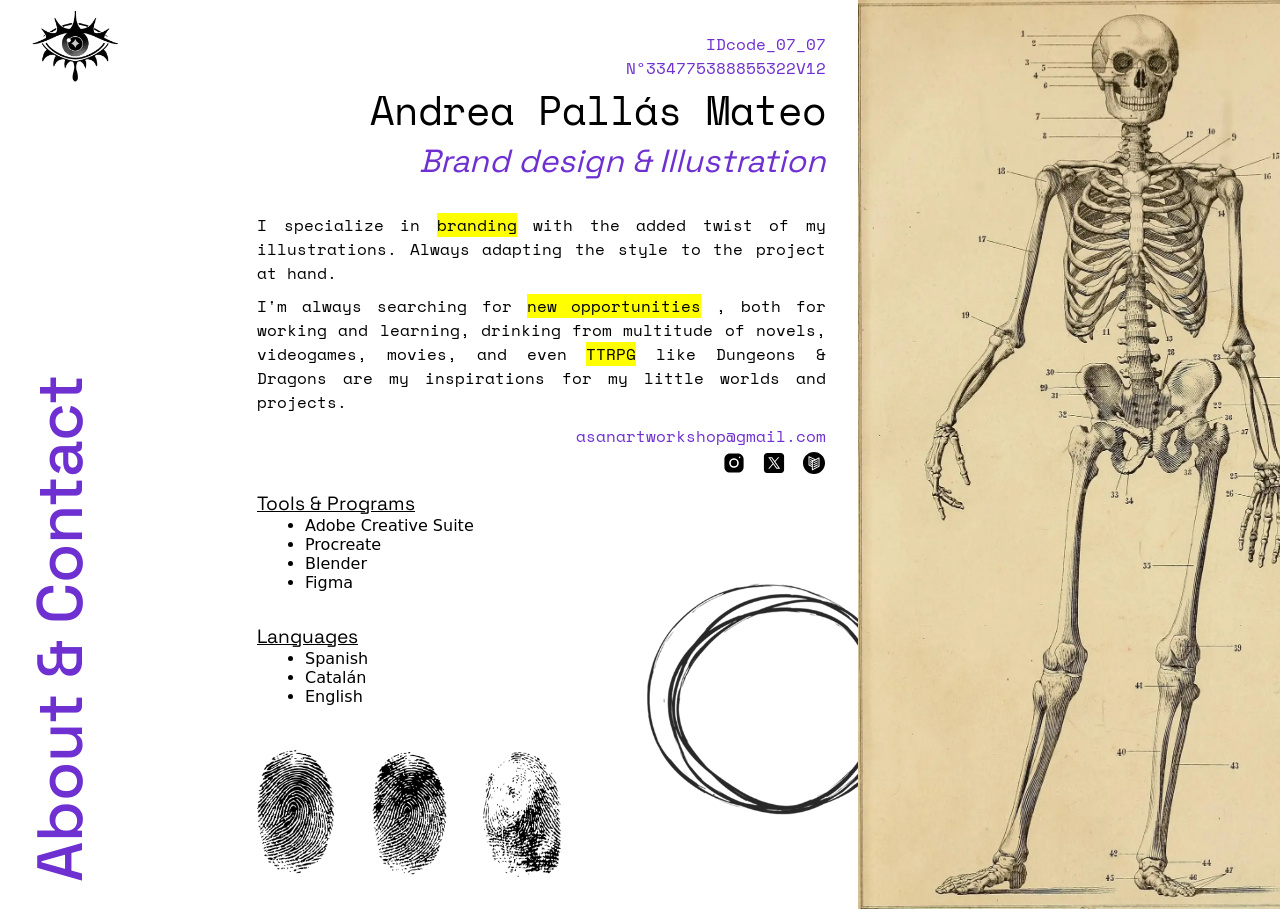
==== about.html @ fa468078 "Alt, Titles and <a> revision" ====
<!DOCTYPE html>
<html lang="en">

<head>
    <meta charset="UTF-8">
    <meta name="viewport" content="width=device-width, initial-scale=1.0">
    <title>Andrea PM Portfolio</title>
    <!-- Enlaces a CSS y JS -->
    <link rel="stylesheet" href="css/index.css">
    <script src="js/index.js" defer></script>
    <!-- Enlace a favicon -->
    <link rel="icon" type="image/x-icon" href="assets/favicon.ico">

    <!-- Enlaces a tipografías-->
    <!-- Space Grotesk y Space Mono -->
    <link rel="preconnect" href="https://fonts.googleapis.com">
    <link rel="preconnect" href="https://fonts.gstatic.com" crossorigin>
    <link
        href="https://fonts.googleapis.com/css2?family=Space+Grotesk:wght@300..700&family=Space+Mono:ital,wght@0,400;0,700;1,400;1,700&display=swap"
        rel="stylesheet">




</head>

<body>



    <!-- MAIN Contenido general de la página -->
    <Main class="Main">

        <!-- ABOUT MAIN -->
        <div class="Main-content About">
            <h2 class="Main-h2">About & Contact</h2>
            <div class="About-columnWrapper">
                <div class="About-column--big">

                    <div class="About-textWrapper">
                        <img src="assets/portrait.webp" alt="portrait" class="About-idPhoto" loading="lazy">
                        <img src="assets/clip.webp" alt="clip" class="About-clip" loading="lazy">

                        <span class="About-span">IDcode_07_07</span>
                        <span class="About-span">Nº334775388855322V12</span>
                        <h3 class="About-h3">Andrea Pallás Mateo</h3>
                        <h4 class="About-h4"> Brand design & Illustration</h4>
                        <p class="About-p">I specialize in <mark> branding</mark> with the added twist of my
                            illustrations. Always adapting the style to the project at hand.</p>
                        <p class="About-p">I'm always searching for <mark>new opportunities</mark> , both for working
                            and learning,
                            drinking from multitude of novels, videogames, movies, and even <mark>TTRPG</mark> like
                            Dungeons &
                            Dragons are my inspirations for my little worlds and projects.</p>
                        <a href="mailto:asanartworkshop@gmail.com" class="About-a">asanartworkshop@gmail.com</a>

                        <ul class="Rrss-ul">
                            <li class="Rrss-li Rs"><a target="_blank" class="Rs-a" href="https://www.instagram.com/saturni_idae/"><img
                                        class="Rs-img" src="assets/instagram.svg" alt="instagram icon"
                                        loading="lazy"></a></li>
                            <li class="Rrss-li Rs"><a target="_blank" class="Rs-a" href="https://x.com/saturni_idae"><img class="Rs-img"
                                        src="assets/twitter.svg" alt="twitter icon" loading="lazy"></a>
                            </li>
                            <li class="Rrss-li Rs"><a target="_blank" class="Rs-a"
                                    href="https://saturni-idae.carrd.co/?utm_source=ig&utm_medium=social&utm_content=link_in_bio"><img
                                        class="Rs-img" src="assets/carrd.svg" alt="carrd icon" loading="lazy"></a></li>
                        </ul>
                    </div>

                    <div class="About-textWrapper alignLeft ">

                        <div class="About-listWrapper">
                            <h5 class="About-h5">Tools & Programs</h5>
                            <ul class="About-ul">
                                <li class="About-li">Adobe Creative Suite</li>
                                <li class="About-li">Procreate</li>
                                <li class="About-li">Blender</li>
                                <li class="About-li">Figma</li>
                            </ul>
                        </div>

                        <div class="About-listWrapper">
                            <h5 class="About-h5">Languages</h5>
                            <ul class="About-ul">
                                <li class="About-li">Spanish</li>
                                <li class="About-li">Catalán</li>
                                <li class="About-li">English</li>
                            </ul>
                        </div>

                        <img src="assets/scribble1.webp" alt="scribble" class="Scribble" loading="lazy">

                        <div class="About-bigClue">
                            <div class="About-postIt--normal Clue">
                                <h5 class="About-h5">Skills</h5>
                                <p class="Clue-p">Copywriting - Brand design - Packaging - Photography - Adaptative
                                    illustration - Logo creation - Social media managing - UI/UX - Editorial design -
                                    Final Art</p>

                                <h5 class="About-h5">Contact & Availability</h5>
                                <p class="Clue-p">For more information check out my: <a
                                        href="https://www.linkedin.com/in/andrea-pall%C3%A1s-mateo-06627a199/"
                                        class="About-a" target="_blank" rel="noreferrer">LinkedIn</a>
                                </p>

                                <img src="assets/tape.webp" alt="sticker" class="Clue-img tapeTop" loading="lazy">
                                <img src="assets/tape.webp" alt="sticker" class="Clue-img tapeBottom" loading="lazy">
                            </div>
                        </div>

                    </div>


                    <div class="About-imgWrapper">
                        <img src="assets/1f.webp" alt="fingerprint" class="About-imgFingerprint" loading="lazy">
                        <img src="assets/2f.webp" alt="fingerprint" class="About-imgFingerprint" loading="lazy">
                        <img src="assets/3f.webp" alt="fingerprint" class="About-imgFingerprint" loading="lazy">

                    </div>

                </div>


                <div class="About-column--small">
                    <img src="assets/skeleton(1).webp" alt="skeleton" class="About-imgGraph" loading="lazy">
                </div>
            </div>




        </div>

        <!-- HOME BUTTON-->
        <!-- El Home button es igual en todas las páginas de la web. Al clicar en éste se activa el JS, haciendo que el Header con el navegador aparezca por el lado izquierdo en formatos grandes, y en dispositivos pequeños, que aparezca por la parte de arriba-->
        <!-- Al clic nuevo en el ojo el header se esconde -->
        <div class="Main-homeButton homeButton isActive">
            <img src="assets/logo-ojo.png" alt="logoweb" class="Main-logo eyeBlink" loading="lazy">
        </div>


        <!-- HEADER -->
        <!-- El header al clicarse el botón de HOME aparece superpuesto sobre el MAIN, permitiendo navegar entre las diferentes páginas de la web -->
        <!-- Contiene el H1, el navegador, las redes sociales y un par de pestañas laterales que indican en que parte de la web uno se encuentra, además de otros enlaces personales para mayor información y proyectos.  -->

        <!-- El header tiene la clase notActive por defecto. Ésta esconde el header hasta que el home button es pulsado, cambiándola por la clase isActive -->
        <Header class="Main-header Header  notActive">
            <div class="Header-presentation Presentation">
                <img class="Main-logo Header-logo" src="assets/logo-ojo.png" alt="logoweb" loading="lazy">

                <div class="Presentation-divider">
                    <h1 class="Header-h1">Digital * Design</h1>
                    <span class="Header-role">// Andrea Pallás Mateo // Brand design & Illustration //</span>

                </div>



                <div class="Header-wrapper">
                    <nav class="Header-nav Tabs">
                        <ul class="Tabs-ul">
                            <li class="Tabs-li"><a title="Recent Projects"  href="index.html" class="Tabs-a">Recent Projects</a></li>
                            <li class="Tabs-li "><a title="Project Gallery"  href="gallery.html" class="Tabs-a ">Project Gallery</a></li>
                            <li class="Tabs-li"><a title="About and Contact" href="about.html" class="Tabs-a isActive">About & Contact</a></li>
                        </ul>
                    </nav>


                    <div class="Header-rrss Rrss">

                        <ul class="Rrss-ul">
                            <li class="Rrss-li Rs"><a title="instagram link"  target="_blank" class="Rs-a" href="https://www.instagram.com/saturni_idae/"><img
                                        class="Rs-img" src="assets/instagram.svg" alt="instagram icon"
                                        loading="lazy"></a></li>
                            <li class="Rrss-li Rs"><a title="twitter link" target="_blank" class="Rs-a" href="https://x.com/saturni_idae"><img class="Rs-img"
                                        src="assets/twitter.svg" alt="twitter icon" loading="lazy"></a>
                            </li>
                            <li class="Rrss-li Rs"><a title="carrd link" target="_blank" class="Rs-a"
                                    href="https://saturni-idae.carrd.co/?utm_source=ig&utm_medium=social&utm_content=link_in_bio"><img
                                        class="Rs-img" src="assets/carrd.svg" alt="carrd icon" loading="lazy"></a></li>
                        </ul>
                    </div>
                </div>
            </div>

            <!-- Indicadores laterales de las páginas que se están visitando. Su objetivo es principalmente decorativo, reminiscente de una agenda o un cuaderno de notas con números de teléfono.
             Cada uno contiene un enlace a una página diferente de la web, además de un enlace externo a mi portafolio de ilustración -->
            <div class="Header-markers Markers">
                <ul class="Markers-ul">
                    <!-- La clase isActive indica qué marcador está activado, indicando qué parte de la web se está visitando -->
                    <li class="Markers-li "><a title="marker a" href="index.html" class="Markers-a">Aa</a></li>
                    <li class="Markers-li "><a title="marker b" href="gallery.html" class="Markers-a">Bb</a></li>
                    <li class="Markers-li isActive"><a title="marker c" href="about.html" class="Markers-a">Cc</a></li>
                </ul>

                <ul class="Markers-ul">
                    <li class="Markers-li"> <a title="mail" href="mailto:asanartworkshop@gmail.com"
                            class="Markers-a">asanartworkshop@gmail.com</a>
                    </li>
                </ul>

                <ul class="Markers-ul">
                    <li class="Markers-li"> <a title="illustration portfolio" href="https://saturni-idae-illustration.carrd.co/" class="Markers-a"
                            target="_blank" rel="noreferrer">Illustration Portfolio</a> </li>
                </ul>
            </div>



        </Header>




    </Main>





</body>


</html>
---- css/index.css ----
/* ESTRUCTURA DEL DOCUMENTO index.css */


/* NORMALIZADOR*/
* {
    margin: 0;
    padding: 0;
    border: 0;
    box-sizing: border-box;
}


:root {
    font-size: 100%;
    font-family: system-ui, sans-serif;


    /* RESET PARA FORMULARIO */
    form,
    input,
    textarea,
    select,
    legend,
    fieldset,
    button {
        font-size: inherit;
        font-family: inherit;
        display: block;

    }



    /* CUSTOM PROPERTIES */
    /* Colores */
    /* Color principal-acento */
    --primary-colour-purple : rgb(110, 48, 209);
    /* Colores secundarios */
    --secondary-colour-black: rgb(0, 0, 0);
    --secondary-colour-white: white;
    --secondary-colour-grey: rgb(221, 221, 221);

    /* Tipografía */
    /* Tipografía principal */
    --font-family-space-grotesk: "Space Grotesk",
    sans-serif;
    /* Tipografías secundarias */
    --font-family-space-mono: "Space Mono",
    sans-serif;
    --font-family-jacquard-12: "Jacquard 12",
    system-ui;
    --font-family-jacquard-24: "Jacquard 24",
    system-ui;


    /* Tamaños tipografías */
    /* Tamaño texto cuerpo */
    --font-size-body: 1em;

    /* Tamaño texto encabezado h1 */
    --font-size-heading: 5.2em;
    /* Tamaño texto encabezado h2 */
    --font-size-heading-h2: 4em;
    /* Tamaño texto encabezado h3 */
    --font-size-heading-h3: 2.5em;
    /* Tamaño texto encabezado h4 */
    --font-size-heading-h4: 2.2em;
    /* Tamaño texto encabezado h5 */
    --font-size-heading-h4: 2em;

    /* Tamaño texto span - Marcadores de tipo de proyecto (Branding, Packaging...) */
    --font-size-spanProjectType: 0.9em;

    /* Tamaño texto enlaces */
    --font-size-a: 1em;


    /* Márgenes y paddings generales */
    --spacing-section: 6rem;
    --spacing-page: 2rem;
    --spacing-column: 1rem;


}



/* NORMALIZADOR*/
h1,
h2,
h3,
h4,
h5,
h6,
strong,
em,
mark,
b,
u,
i,
a {
    font-size: inherit;
    font-weight: inherit;
    font-style: inherit;
    text-decoration: inherit;
    color: inherit;
    line-height: inherit;
}

img,
svg,
picture,
video {
    display: block;
    max-width: 100%;
    width: 100%;
    height: initial;
}

li {
    list-style: none;
}


mark {
    background-color: transparent;
}

/* ESCONDER SCROLL BAR */
html {
    scrollbar-width: none;
    -ms-overflow-style: none;
}

::-webkit-scrollbar {
    display: none;
}



/* Animación para la carga de imágenes */

@keyframes imageLoading {
    0% {
        transform: translateX(-25px);
        opacity: 0;
    }

    75% {
        opacity: 1;
    }

    100% {
        transform: translateX(0px);
    }

}


/* GENERAL */

body {
    background-color: var(--secondary-colour-black);
    position: relative;

    /* cursor: none; */
}



/* MOUSE-CURSOR */
/* .Cursor {

    width: 2em;
    height: 2em;
    border: 2px solid var(--primary-colour-purple);
    border-radius: 50%;

    position: fixed;
    top: -0.625rem;
    left: -0.625rem;

    transform: all 1s ease;
    pointer-events: none;

    z-index: 2;
} */



/* PRE-LOAD - PÁGINA TRANSITORIA DE INICIO */

.Pre-load {
    background-color: var(--secondary-colour-black);
    width: 100%;
    min-height: 100vh;
    display: flex;
    flex-flow: column nowrap;
    justify-content: center;
    align-items: center;

    position: fixed;
    top: 0rem;
}

.isClicked {
    animation: slideUp 2s ease-out 1 both;
}

@keyframes slideUp {

    from {
        transform: translateY(0px);
    }

    to {
        transform: translateY(-100rem);
    }

}


.Pre-load-span {
    color: var(--primary-colour-purple);
    font-size: 45vh;
    transform: scaleY(2);

    margin-bottom: 80px;

    pointer-events: none;
}

Button.Pre-load--click {
    color: var(--secondary-colour-white);
    background-color: var(--secondary-colour-black);
    margin-bottom: 80px;
}

Button.Pre-load--click:hover {
    color: var(--primary-colour-purple);
}

.Pre-load--loading {
    width: 300px;

    display: flex;
    flex-flow: column nowrap;

    justify-content: center;
    align-items: center;

}

.Loading-span {
    color: var(--secondary-colour-white);
    margin-bottom: 9.6px;

    text-transform: uppercase;
}

.Loading-bar {
    width: 100%;
    height: 20px;

    border: 1px solid var(--secondary-colour-white);
    border-radius: .625rem;
    padding: 4.8px;

    overflow: hidden;

}

.Loading-fill {
    background-color: var(--secondary-colour-white);
    width: 12.5rem;
    height: 100%;
    border-radius: .625rem;

    animation: loadingAnimation 2s ease infinite;
}

@keyframes loadingAnimation {
    0% {
        transform: translateX(-100%);
    }

    100% {
        transform: translateX(300%);
    }
}


/* MAIN */

.Main {
    display: flex;
    flex-flow: row nowrap;
}


/* HOME LOGO - HEADER LOGO */

.Main-homeButton {
    width: 100px;
    position: fixed;
    top: 1px;
    left: 30px;
    z-index: 1;

}

.Main-homeButton .isActive {
    transition: all 3s ease;
    opacity: 1;
}

.Main-homeButton .notActive {
    transition: all 0.4s ease;
    opacity: 0;
}

.Main-logo {
    width: 10vh;

    animation: imageLoading 1s ease both;
}



.Clickeye {
    position: fixed;

    top: 3.5vh;
    left: 15vh;

    animation: shaking 0.2s ease infinite;
}

/* añadir un active para desactivar en recent projects */
/* añadir efecto de contra más te acercas más rápido va? */
@keyframes shaking {

    0% {
        transform: rotate(0deg);
    }

    25% {
        transform: rotate(2deg);
    }

    50% {
        transform: rotate(0deg);
    }

    75% {
        transform: rotate(-2deg);
    }

    100% {
        transform: rotate(0deg);
    }

}




/* MAIN HEADER*/

.Main-header {
    position: fixed;
    top: 0;


    min-width: 20vh;
    min-height: 100vh;

    display: flex;
    flex-flow: row nowrap;

    transition: all 0.8s ease;

}

/* El header está desactivado al entrar a la web, solo se activa al clicar en el logo */
/* Al activarse se desplaza desde el borde de la web superponiéndose sobre el contenido principal */
.Main-header.notActive {
    transform: translateX(-300px);
}

.Main-header.isActive {
    transform: translateX(0px);
}



/* Divisor del header - Agrupa la presentación general de la web e información relevante */
.Header-presentation {
    background-color: var(--secondary-colour-white);
    width: 100%;
    min-height: 100%;

    display: flex;
    flex-flow: column nowrap;

    justify-content: space-between;
    align-items: center;
    border-right: 1px solid var(--secondary-colour-black);


    z-index: 1;
    position: relative;

}

.Presentation-divider {
    writing-mode: vertical-rl;
    transform: rotate(180deg);
    text-align: center;
}

.Header-h1 {
    font-weight: 500;
    font-size: var(--font-size-heading);
    font-family: var(--font-family-space-grotesk);
    padding: 0.5rem;

}

.Header-role {
    font-family: var(--font-family-space-grotesk);
    color: var(--primary-colour-purple);
    font-size: 1.3em;
}




/*  Divisor del header - Contiene el navegador a las otras partes principales de la web*/
.Header-wrapper {
    width: 100%;
    background-color: var(--secondary-colour-white);
}

.Header-nav {
    width: 100%;
    background-color: var(--secondary-colour-white);
}

.Tabs-ul {
    display: flex;
    flex-flow: column nowrap;
}

.Tabs-li {
    width: 100%;
    padding: 0.5rem 1rem;
    border-top: 1px solid var(--secondary-colour-black);

    display: flex;
    flex-flow: column nowrap;
    justify-content: center;
    align-items: center;
    transition: all 1s ease;
}

.Tabs-a {
    font-family: var(--font-family-space-mono);
    font-size: 1.25em;
    transition: all 0.5s ease;
}

/* Al pasar el ratón por encima de los enlaces su formato cambia, De igual manera la clase isActive indica en qué página nos encontramos */
.Tabs-a:hover {
    color: var(--primary-colour-purple);
    padding: 10px 0 10px 0;
}

.Tabs-a.isActive {
    color: var(--primary-colour-purple);
}


/* Redes sociales del Header */
.Rrss {
    border-top: 1px solid var(--secondary-colour-black);
    padding: .5125rem;
    transition: all 0.5s ease;
}

.Rrss-ul {
    display: flex;
    flex-flow: row nowrap;
    justify-content: space-around;
    gap: 1rem;
    padding: 0.2rem 0rem;
}

.Rs-img {
    min-height: 1.5rem;
    max-height: 1.5rem;
}



/* Post-Its decorativos del Header -> marcadores de página y hyperlinks varios */
.Header-markers {
    margin-top: 1.25rem;
    margin-bottom: 1.25rem;

    display: flex;
    flex-flow: column nowrap;

    justify-content: space-between;
}

.Markers-ul {
    display: flex;
    flex-flow: column nowrap;
    gap: 0.3rem;
}

.Markers-li {
    background-color: var(--secondary-colour-grey);
    padding: .625rem .3125rem;

    width: 1rem;
    min-height: 4rem;
    color: var(--secondary-colour-grey);

    text-align: center;
    border-radius: 0px 3px 3px 0px;

    writing-mode: vertical-rl;

    transition: all 0.5s ease;
}

/* Los marcadores permanecen escondidos 
Cuando se pasa el mouse por encima estos crecen, mostrando el texto de los vínculos*/
.Markers-li:hover {
    width: 2rem;
    color: var(--secondary-colour-black);
}

/* Si el marcador está activado éste se muestra, cambiando de formato */
.Markers-li.isActive {
    background-color: var(--primary-colour-purple);
    width: 2rem;
    color: var(--secondary-colour-white);
}

.Markers-a {
    font-family: var(--font-family-space-grotesk);
    font-size: var(--font-size-a);
}



/* MARQUESINA */
/* Elemento que se repite en todas las partes de la web
Su función principal es indicar información clave sobre la página que se está visitando, indicaciones de scroll y decoración mínima */

/* .Main-marquee {
background-color: var(--secondary-colour-black);
    min-height: 300vh;
   min-width: 2vw;

} */






/* MAIN CONTENT*/


.Main-h2 {
    color: var(--primary-colour-purple);
    font-family: var(--font-family-space-grotesk);
    font-weight: 500;
    font-size: var(--font-size-heading-h2);
    writing-mode: vertical-rl;
    transform: rotate(180deg);

    position: fixed;
    left: 0.3em;
    bottom: 0;
    margin-bottom: 2vh;
}

/* RECENT PROJECTS */
.recentProjects {
    scrollbar-width: none;
    -ms-overflow-style: none;
    height: 100vh;

    background-color: var(--secondary-colour-white);
    display: flex;
    flex-flow: column nowrap;

    overflow-y: scroll;
    scroll-snap-type: y mandatory;
    scroll-behavior: smooth;
}


.recentProjects-project {
    min-height: 100vh;
    padding-left: 25vh;


    display: flex;
    flex-flow: row nowrap;

    scroll-snap-align: start;
    overflow: hidden;


    animation: flow-left 1.5s ease 1;
}




.recentProjects-images {
    overflow: hidden;
}

img.recentProjects-preview {
    object-fit: cover;
    width: 100%;
    height: 100%;
    transition: all .5s ease;
    animation: flow-left 1.5s ease 1;

}

.recentProjects-preview:hover {
    transform: scale(1.1);
}

.recentProjects-info {
    padding: 10px 30px 50px;
    max-width: 30%;
    min-height: 50%;

    display: flex;
    flex-flow: column nowrap;
    justify-content: end;

    transition: all .5s ease;

}



.recentProjects-number {
    font-size: 15em;
    color: var(--primary-colour-purple);
    font-family: var(--font-family-space-grotesk);
    animation: flow-left 1s ease 1;
}


.recentProjects-h3 {
    color: var(--secondary-colour-black);
    font-family: var(--font-family-space-grotesk);
    font-weight: 700;
    font-size: var(--font-size-heading-h3);

    transition: all 0.3s ease;
    animation: flow-left 1.5s ease 1;

    margin-bottom: 15px;
}

.recentProjects-h3:hover {
    color: var(--primary-colour-purple);
}

.recentProjects-span {
    color: var(--primary-colour-purple);
    font-family: var(--font-family-space-mono);
    font-size: var(--font-size-spanProjectType);
    margin-bottom: 0.5rem;
    text-align: right;
    font-style: italic;
    animation: flow-left 1.5s ease 1;

}


.recentProjects-p {
    color: var(--secondary-colour-black);
    font-family: var(--font-family-space-mono);
    font-size: var(--font-size-body);
    text-align: justify;
    animation: flow-left 1.5s ease 1;


}

@keyframes flow-left {
    0% {

        transform: translateX(-50px);
    }

    100% {

        transform: translateX(0px);
    }
}



/* PROJECT GALLERY */
.projectGallery {
    padding-left: 25vh;

    background-color: var(--secondary-colour-white);
    width: 100%;
    min-height: 100vh;

    display: flex;
    flex-flow: row nowrap;

    justify-content: end;

    gap: 3rem;
    padding-top: 5vh;
    padding-bottom: 5vh;


}


/* navegador de contenido de la galería de proyectos */


.GalleryNav {
    position: fixed;
    top: 5vh;
    left: 20vh;
}

.GalleryNav-ul {
    width: 40vh;
}

.GalleryNav-li {
    color: var(--secondary-colour-black);
    font-family: var(--font-family-space-mono);
    font-size: 1.3em;
    font-variant: small-caps;

    padding: 0.6rem;
    border-bottom: 1px solid var(--secondary-colour-black);

    transition: all 0.5s ease;
}

.GalleryNav-li:hover {
    padding-left: 2rem;
    color: var(--secondary-colour-black);
}

/* Con isActive y la pseudoclase before marcamos qué filtro de proyectos está seleccionado */
.GalleryNav-li.isActive {
    padding-left: 2rem;
    color: var(--primary-colour-purple);
    font-style: italic;
}

.GalleryNav-li.isActive::before {
    content: ">";
}


/* Clase contenedora de los proyectos que se muestran en la galería */
.projectGallery-wrapper {
    width: 75%;
    display: grid;
    grid-template-columns: repeat(2, 1fr);

    gap: 2rem;

}

/* Clase general para cada proyecto de la galería */
.projectGallery-project {
    min-width: 100%;
    min-height: 30rem;


    display: none;

    margin-bottom: 2rem;


}

/* Cuando se selecciona un tipo de proyecto que visualizar en el navegador de la galería cada proyecto tiene una pequeña animación para que aparezca */
.projectGallery-project.isActive {
    display: flex;
    flex-flow: column nowrap;

    animation: projectgallery-slideIn 0.8s ease 1 both;
}

@keyframes projectgallery-slideIn {

    0% {

        transform: translateX(-50px);

    }

    50% {
        transform: translateX(-1px);
    }

    100% {

        transform: translateX(0px);
    }

}


.projectGallery-imgContainer {
    min-height: 30rem;
    max-height: 30rem;
    overflow: hidden;

    transition: all .5s ease;
}

.projectGallery-imgContainer:hover {
    opacity: 0.5;
}

.projectGallery-img {
    width: 100%;
    height: 100%;
    object-fit: cover;
}


.projectGallery-infoContainer {
    /* min-height: 35%; */
    padding: 1.25em;

    display: flex;
    flex-flow: row nowrap;

    gap: 2rem;
    justify-content: start;
    align-items: start;

}

.dividerTitle {
    min-width: 40%;
}

.dividerBody {
    display: flex;
    flex-flow: column nowrap;

    align-items: end;
}


.projectGallery-h3 {
    font-size: var(--font-size-heading-h3);
    font-weight: 600;
    color: var(--secondary-colour-black);
    font-family: var(--font-family-space-grotesk);
    margin-bottom: 0.6rem
}

.projectGallery-h4 {
    font-size: var(--font-size-heading-h5);
    font-style: italic;
    color: var(--primary-colour-purple);
    font-family: var(--font-family-space-mono);


}

.projectGallery-p {
    text-align: justify;
    font-family: var(--font-family-space-mono);
    font-size: var(--font-size-body);
}

.projectGallery-a {
    font-family: var(--font-family-space-mono);

    font-size: 1.3em;
    font-style: italic;

    transition: color 0.5s ease;
}

.projectGallery-a:hover {
    color: var(--primary-colour-purple);

}


/* MAIN PROJECT V1 - PROYECTO INDIVIDUAL - Proyecto siendo visualizado*/
.Project {
    min-height: 100vh;
    width: 100%;
    padding-left: 25vh;
    padding-right: 2rem;
    background-color: var(--secondary-colour-white);

    display: flex;
    flex-flow: column nowrap;

}

.Project-columnWrapper {
    display: flex;
    flex-flow: row nowrap;

    position: relative;


}

.Project-column {
    width: 100%;
    min-height: 50vh;

    padding-top: 2rem;
    margin-bottom: 2rem;
    animation: flow-left 1.5s ease 1;
}

.Project-header {
    margin-bottom: 1.875rem;
}

.Project-h2 {
    font-size: var(--font-size-heading-h2);
    color: var(--secondary-colour-black);
    font-family: var(--font-family-space-grotesk);


}

.Project-h3 {
    font-size: var(--font-size-heading-h3);
    font-family: var(--font-family-space-grotesk);
    margin-bottom: 0.5rem;
}

.Project-h4 {
    font-size: var(--font-size-heading-h4);
    color: var(--secondary-colour-black);
    font-family: var(--font-family-space-grotesk);
    margin-bottom: 0.3rem;
}

.Project-p {

    padding-right: 2rem;
    color: var(--secondary-colour-black);
    font-family: var(--font-family-space-mono);
    font-size: var(--font-size-body);
    text-align: justify;

    margin-top: 1rem;
}

.Project-span {
    color: var(--primary-colour-purple);
    font-family: var(--font-family-space-mono);
    font-size: 1.2em;
    font-style: italic;

}

.Project-body {
    margin-bottom: 0.3rem;
}

/* galerías por tamaños */
.Project-gallery {

    padding-top: 1.2rem;
    padding-bottom: 1.2rem;
    min-width: 100%;
    display: grid;
    grid-template-columns: repeat(2, 1fr);
    gap: 16px;

    animation: imageLoading 1s ease both;
}

.Project-gallery--small {
    padding-top: 1.2rem;
    padding-bottom: 1.2rem;
    min-width: 100%;
    display: grid;
    grid-template-columns: repeat(4, 1fr);
    gap: 16px;

    animation: imageLoading 1s ease both;
}

.Project-gallery--usmall {

    padding-top: 1.2rem;
    padding-bottom: 1.2rem;
    min-width: 100%;
    display: grid;
    grid-template-columns: repeat(6, 1fr);
    gap: 16px;

    animation: imageLoading 1s ease both;
}




.Project-img {
    width: 100%;
    height: 100%;
    object-fit: cover;

}

.Project-main-image {
    width: 100%;
    height: 100%;
    object-fit: cover;
}


/* clases para visualización de cartas */
.card {
    border-radius: 5px;
    perspective: 1900px;
    transition: all 1s ease;

}

.card:hover {

    transform: translateY(-10px);
}

.card.isActive {
    opacity: 50%;
}

.cardViewer {

    display: flex;
    justify-content: center;
    align-items: center;
    align-items: start;
    position: relative;
    perspective: 2000px;

    animation: imageLoading 2s ease both;

}

.cardViewer:hover .cardViewer-front {
    transform: rotateY(180deg);
}

.cardViewer:hover .cardViewer-back {
    transform: none;
}

.cardViewer-front,
.cardViewer-back {
    border-radius: 5px;
    position: absolute;
    backface-visibility: hidden;

    box-shadow: black 5px 5px 15px;

    transition: all 1.5s ease;
}

.cardViewer-imgContainer {
    width: 70%;
    overflow: hidden;
}

/* Anverso carta */
.cardViewer-front {
    transform: none;
}



.cardViewer-img--front {
    width: 100%;
    height: 100%;
    object-fit: cover;
}



/* Reverso carta */
.cardViewer-back {
    transform: rotateY(180deg);
}

.cardViewer-img--back {
    width: 100%;
    height: 100%;
    object-fit: cover;
}




/* Bloques de contenido */
.Project-block {
    margin-bottom: 1rem;
}

.Block {

    min-width: 100%;
    max-height: 50rem;

    overflow: hidden;
}

.Block--columns {
    display: grid;
    grid-template-columns: repeat(2, 1fr);
}

.Block-img {

    width: 100%;
    height: 100%;
    object-fit: cover;
}

.Banner {
    max-height: 15rem;
}

.Project-ul {
    padding-left: 5rem;
    margin-top: 1.5rem;
}

.Project-li {
    font-family: var(--font-family-space-mono);
    list-style-type: disc;
}



.Overview {
    width: 40%;
}

.Project-video {
    margin-bottom: 2.5rem;
}

/* Muestrario de colores de cada proyecto */
.Project-colours {

    display: grid;
    grid-template-columns: repeat(auto-fit, minmax(200px, 1fr));
    /* display: flex;
    flex-flow: row wrap;
    justify-content: space-evenly;
    align-items: center; */

    gap: 1rem;
}

.Project-colour {
    position: relative;
}

.Colour-sample {
    width: 100%;
    min-height: 5vh;
}

.Colour-span {
    color: var(--secondary-colour-white);
    font-family: var(--font-family-space-grotesk);
    font-weight: 800;
    font-size: var(--font-size-heading-h5);

    position: absolute;
    bottom: .625rem;
    left: .625rem;

}

/* CARROUSEL */
.Project-carrousel {
    max-width: 60vh;
    max-height: 100vh;

    background-color: var(--secondary-colour-grey);
}

.Carrousel {
    overflow: hidden;
    position: relative;
}

.Carrousel-wrapper {
    display: grid;
    grid-template-columns: repeat(10, 1fr);

    transition: all .5s ease;
}

.Carrousel-img {
    width: 100%;
    height: 100%;
    object-fit: cover;
}

.Carrousel-buttons {
    width: 100%;
    min-height: 3.125rem;
    background-color: var(--secondary-colour-black);


    display: flex;
    flex-flow: row nowrap;
    justify-content: space-between;
}

.Carrousel-button {
    height: 100%;
    color: aliceblue;
    width: 3.125rem;
}

.Carrousel-button--left {
    border-right: 1px solid var(--secondary-colour-white);
}

.Carrousel-button--right {
    border-right: 1px solid var(--secondary-colour-white);
    transform: rotate(180deg);
}

.Carrousel-buttonArrow {
    transform: scale(70%);
}


/* PROJECT MY OWN ANTHOLOGY */
.CD {
    margin: auto;
    width: 70%;

    animation: fullRotation 30s linear both infinite;
}

@keyframes fullRotation {
    0% {
        transform: rotate(0deg);
    }

    100% {
        transform: rotate(360deg);
    }

}

/* ABOUT ME */
.About {
    padding-left: 25vh;
    background-color: var(--secondary-colour-white);
    width: 100%;
    min-height: 100vh;


    display: flex;
    flex-flow: row nowrap;


}

.About-columnWrapper {
    display: flex;
    flex-flow: row nowrap;
}

.About-column--big {
    min-width: 60%;

    padding: 2rem;

    display: flex;
    flex-flow: column nowrap;
    overflow: hidden;

    justify-content: space-between;
}

.About-column--small {
    background-color: var(--secondary-colour-black);
    min-width: 50%;

    overflow: hidden;
}

.About-textWrapper {
    position: relative;

    display: flex;
    flex-flow: column nowrap;
    align-items: end;
}



.About-clip {
    max-width: 60px;
    position: absolute;
    top: 0;
    left: 1rem;
}

.About-idPhoto {
    width: 10vw;
    box-shadow: 2px 2px 3px black;

    position: absolute;
    top: 0.55rem;
    left: 1rem;

    transform: rotate(-15deg);
}

.About-imgWrapper {
    display: flex;
    flex-flow: row nowrap;

    gap: 2rem;
}

.About-imgFingerprint {
    max-width: 80px;
}



.About-imgGraph {
    width: 100%;
    max-height: 100%;
    object-fit: cover;

}


.About-postIt--normal {
    min-width: 18.75rem;
    max-width: 18.75rem;
    max-height: 18.75rem;
    min-height: 18.75rem;
    background-color: rgb(255, 243, 135);
    padding: 2rem;

    box-shadow: 2px 2px 4px black;
}

.Scribble {
    width: 30vh;
    position: absolute;
    right: -5rem;
    bottom: -6rem;
}

.About-bigClue {
    position: absolute;
    right: 10vh;

    transform: rotate(10deg);
}

.Clue {
    position: relative;
}

.Clue-p {
    font-family: var(--font-family-space-mono);
    font-size: 0.8em;

    margin-bottom: 0.6rem;
}

.Clue-img {
    width: 40%;
    position: absolute;
}

.tapeTop {
    top: -1.25rem;
    left: -2.5rem;
    transform: rotate(-40deg);
}

.tapeBottom {
    right: -4.25rem;
    bottom: 1.5rem;
    transform: rotate(40deg);
}

.About-h3 {
    font-size: var(--font-size-heading-h3);
    font-family: var(--font-family-space-mono);
    color: var(--secondary-colour-black);

    margin-bottom: 0.1rem;
}

.About-h4 {
    font-style: italic;
    font-family: var(--font-family-space-grotesk);
    font-size: var(--font-size-heading-h4);
    color: var(--primary-colour-purple);

    margin-bottom: 2rem;
}

.About-h5 {
    font-family: var(--font-family-space-grotesk);
    font-size: 1.2em;
    text-decoration: underline;

}

.About-ul {
    margin-bottom: 2rem;
    padding-left: 3rem;
}

.About-li {
    list-style-type: disc;
    font-size: var(--font-size-body);
}

.About-span {
    color: var(--primary-colour-purple);
    font-family: var(--font-family-space-mono);
}

.About-a {
    color: var(--primary-colour-purple);
    font-family: var(--font-family-space-mono);
}

.About-p {
    font-family: var(--font-family-space-mono);
    font-size: var(--font-size-body);

    margin-bottom: 0.6rem;
    text-align: justify;
}

mark {
    background-color: yellow;
}




/* @ MEDIA */


/* 1500px */
@media (max-width:1500px) {

    .recentProjects-number {
        font-size: 6em;
    }

    /* PROJECT GALLERY */
    .GalleryNav-ul {
        width: 30vh;
    }



}

/* 1400px */
@media (max-width:1400px) {

    /* PROJECT GALLERY */
    .Project-columnWrapper {
        flex-flow: column nowrap;
    }

    .projectGallery-imgContainer {
        min-height: 40%;
    }

    .projectGallery-infoContainer {
        flex-flow: column nowrap;
    }

    /* CARD PROJECT */
    .cardViewer {
        display: none;
    }

    .card.isActive {
        opacity: 100%;
    }

    /* ABOUT */

    .About-bigClue {
        display: none;
    }

    .About-idPhoto {
        display: none;
    }

    .About-clip {
        display: none;
    }

}

/* 1200px */
@media (max-width:1200px) {

    /* RECENT PROJECTS */
    .recentProjects-info {
        max-width: 50%;
    }

    /* PROJECT GALLERY */
    .projectGallery-wrapper {
        grid-template-columns: repeat(1, 1fr);
        width: 100%;

    }

    .GalleryNav {
        display: none;
    }

}

/* 1000px */
@media (max-width:1000px) {

    /* MAIN CONTENT */


    /* HEADER */
    .Main-header {
        background-color: var(--secondary-colour-white);
        min-width: 100%;
        min-height: 10vh;
        max-height: 10vh;
        flex-flow: column nowrap;
        justify-content: center;
        align-items: center;

    }

    .Main-header.notActive {
        transform: none;
    }

    .Main-header.isActive {
        transform: none;
    }

    .Main-homeButton {
        display: none;
    }






    .Header-presentation {
        min-width: 100%;
        min-height: 100%;
        justify-content: start;
        align-items: center;
        border-right: none;
    }


    .Header-h1 {
        display: none;
    }

    .Header-role {
        display: none;
    }


    .Tabs {
        border-bottom: 1px solid var(--secondary-colour-black);
        display: none;
    }

    .Tabs.isActive {
        display: block;

    }


    .Tabs-ul {
        flex-flow: column nowrap;
    }



    .Tabs-a {
        font-size: 3em;

    }

    .Header-markers {
        display: none;
    }

    .Rrss {
        display: none;
    }



    /* MAIN CONTENT */

    .Main-content {
        margin-top: 10vh;
    }



    /* RECENT PROJECTS */

    .recentProjects {
        scroll-snap-type: y proximity;
    }

    .recentProjects-number {
        font-size: 3em;
    }

    .recentProjects-project {
        padding-left: 0px;
        flex-flow: column-reverse nowrap;
    }

    .Main-h2 {
        display: none;
    }



    .recentProjects-info {
        max-width: 100%;
        min-height: 50%;
        padding: 10px 40px;
        justify-content: start;
    }




    .Main-marquee {
        display: none;
    }




    /* PROJECT GALLERY */

    .projectGallery {
        padding: 2vh;
    }

    .projectGallery-nav {
        display: none;
    }

    .projectGallery-wrapper {
        grid-template-columns: repeat(1, 1fr);
        width: 100%;

    }


    /* PROJECTV1 */
    .Project {
        padding: 2rem;
    }


    .Project-column {
        padding: 0;

    }

    .Project-block {
        padding: 0;
    }

    .Block-img {
        max-height: 60vh;
    }

    .Project-carrousel {
        max-width: 100vh;
        min-width: 100%;

    }

    .Overview {
        width: 100%;
    }



    /* ABOUT 1000px*/
    .About {
        padding: 0vh;
    }

    .About-columnWrapper {
        flex-flow: column nowrap;
    }

    .About-column--small {
        display: none;
    }





}


/* 900px */
@media (max-width:900px) {



    /* PROYECTO V1 */
    .recentProjects-images {
        min-height: 50%;
    }

    .Project-gallery {
        grid-template-columns: repeat(1, 1fr);
    }

    .Project-gallery--small {
        grid-template-columns: repeat(1, 1fr);
    }

    .Project-gallery--usmall {
        grid-template-columns: repeat(1, 1fr);
    }

    /* GALERÍA DE PROYECTOS */
    .projectGallery-wrapper {
        grid-template-columns: repeat(1, 1fr);
    }
}

/* 700px */
@media (max-width:700px) {
    .Block--columns {
        grid-template-columns: repeat(1, 1fr);
    }

    .Project-ul {
        padding-left: 1rem;

    }
}

/* 550px */
@media (max-width:550px) {


    /* Tamaño texto encabezado h3 */
    .recentProjects-h3 {
        font-size: 2em;
    }


    /* RECENT PROJECTS */
    .recentProjects-info {
        min-height: 60%;
    }


    /* GALERÍA DE PROYECTOS */
    .projectGallery-project {
        margin-bottom: 2rem;
    }

    .projectGallery-imgContainer {
        max-height: 40vh;
    }

    /* PROYECTO V1 */
    .Project-h2 {
        font-size: 3em;
    }

}



/* UTILITIES / UTILIDADES */
.purpleFont {
    color: var(--primary-colour-purple);
}

.blackFont {
    color: var(--secondary-colour-black);
}

.Purple {
    background-color: var(--primary-colour-purple);
}

.alignLeft {
    align-items: start;
}

.alignRight {
    align-items: end;
}

.flexRow {
    display: flex;
    flex-flow: row nowrap;
}

.flexColumn {
    display: flex;
    flex-flow: column nowrap;
}

.justifyBetween {
    justify-content: space-between;
}
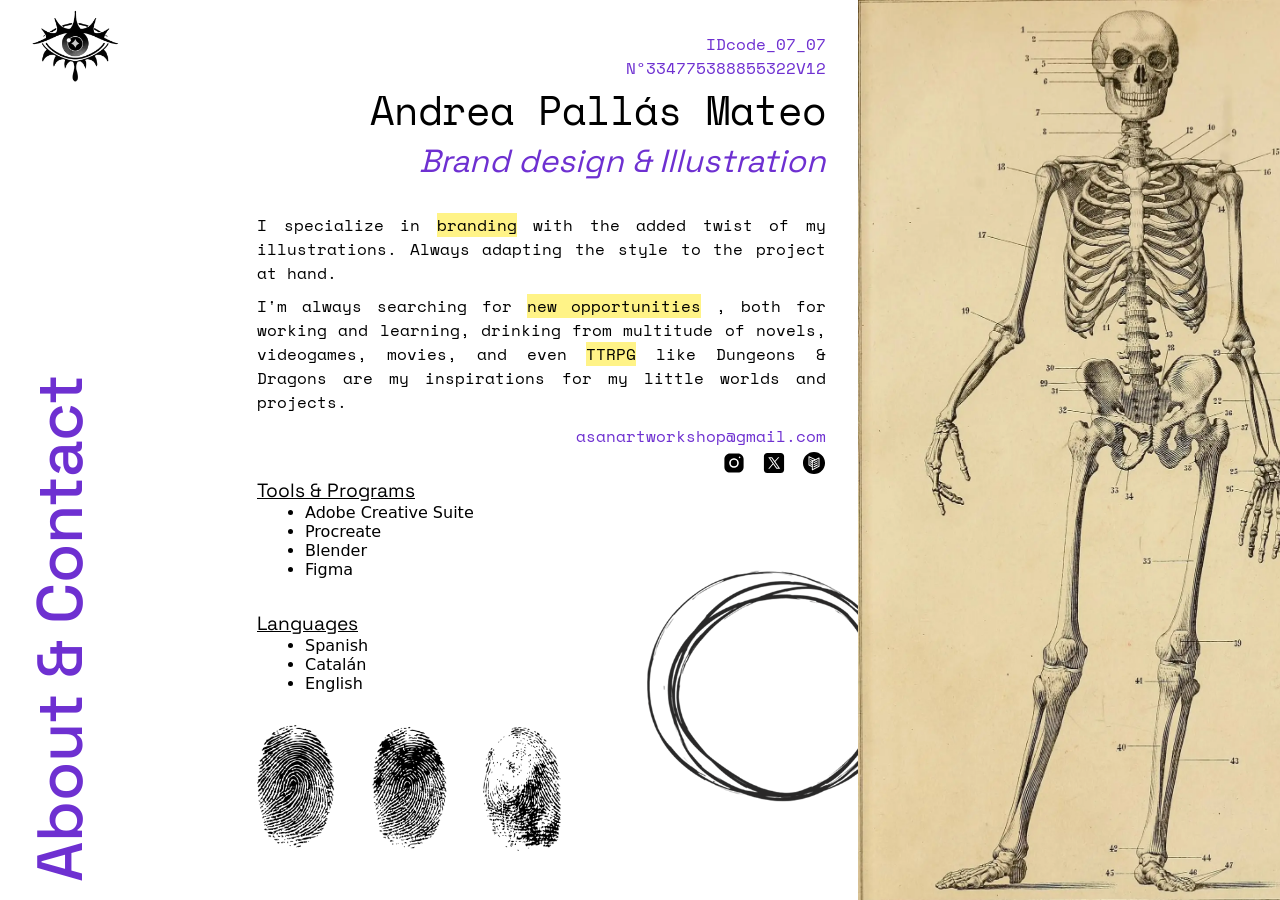
==== commit 825b04e2: "Image update" ====
--- a/about.html
+++ b/about.html
@@ -5,6 +5,11 @@
     <meta charset="UTF-8">
     <meta name="viewport" content="width=device-width, initial-scale=1.0">
     <title>Andrea PM Portfolio</title>
+
+    <meta name="author" content="Andrea PM">
+    <meta name="keywords" content="Graphic Design, Portfolio, Branding, Illustration, Printed Media, Packaging">
+    <meta name="description" content="Graphic design porfolio by Andrea PM. Designer specialized in branding and illustration" >
+
     <!-- Enlaces a CSS y JS -->
     <link rel="stylesheet" href="css/index.css">
     <script src="js/index.js" defer></script>
@@ -122,7 +127,7 @@
 
 
                 <div class="About-column--small">
-                    <img src="assets/skeleton(1).webp" alt="skeleton" class="About-imgGraph" loading="lazy">
+                    <img src="assets/skeleton.webp" alt="skeleton" class="About-imgGraph" loading="lazy">
                 </div>
             </div>
 
--- a/css/index.css
+++ b/css/index.css
@@ -1,7 +1,41 @@
+/* ///////////////////////////////////////////////////////*/
 /* ESTRUCTURA DEL DOCUMENTO index.css */
-
-
-/* NORMALIZADOR*/
+/* 
+
+- Normalizador general
+- Custom Properties
+   - Colores
+    - Tipografía
+    - Márgenes y paddings generales
+
+- Normalizador específico   
+- Scroll bar
+
+
+GENERAL
+- Main
+    - Home logo - Header logo
+    - Main Header
+    - Main Content
+
+- Recent Projects
+- Project Gallery
+ - Proyecto individual - Individual Project
+     - Galerías por tamaños
+     - Cartas / Tarjetas del proyecto
+     - Bloques de contenido
+     - Muestrario de colores de cada proyecto
+     - Carrousel
+- About Me
+
+MEDIA QUERIES
+
+UTILIDADES
+
+*/
+/* ///////////////////////////////////////////////////////*/
+
+/* NORMALIZADOR general */
 * {
     margin: 0;
     padding: 0;
@@ -33,12 +67,17 @@
 
     /* CUSTOM PROPERTIES */
     /* Colores */
+
     /* Color principal-acento */
     --primary-colour-purple : rgb(110, 48, 209);
+
     /* Colores secundarios */
     --secondary-colour-black: rgb(0, 0, 0);
     --secondary-colour-white: white;
     --secondary-colour-grey: rgb(221, 221, 221);
+
+    /* Colores de acento */
+    --secondary-colour-yellow: rgb(255, 243, 135) ;
 
     /* Tipografía */
     /* Tipografía principal */
@@ -53,7 +92,7 @@
     system-ui;
 
 
-    /* Tamaños tipografías */
+    /* Tamaños tipografías generales */
     /* Tamaño texto cuerpo */
     --font-size-body: 1em;
 
@@ -72,7 +111,7 @@
     --font-size-spanProjectType: 0.9em;
 
     /* Tamaño texto enlaces */
-    --font-size-a: 1em;
+    --font-size-a: 1.2em;
 
 
     /* Márgenes y paddings generales */
@@ -85,7 +124,7 @@
 
 
 
-/* NORMALIZADOR*/
+/* NORMALIZADOR específico*/
 h1,
 h2,
 h3,
@@ -138,23 +177,6 @@
 
 
 
-/* Animación para la carga de imágenes */
-
-@keyframes imageLoading {
-    0% {
-        transform: translateX(-25px);
-        opacity: 0;
-    }
-
-    75% {
-        opacity: 1;
-    }
-
-    100% {
-        transform: translateX(0px);
-    }
-
-}
 
 
 /* GENERAL */
@@ -166,130 +188,6 @@
     /* cursor: none; */
 }
 
-
-
-/* MOUSE-CURSOR */
-/* .Cursor {
-
-    width: 2em;
-    height: 2em;
-    border: 2px solid var(--primary-colour-purple);
-    border-radius: 50%;
-
-    position: fixed;
-    top: -0.625rem;
-    left: -0.625rem;
-
-    transform: all 1s ease;
-    pointer-events: none;
-
-    z-index: 2;
-} */
-
-
-
-/* PRE-LOAD - PÁGINA TRANSITORIA DE INICIO */
-
-.Pre-load {
-    background-color: var(--secondary-colour-black);
-    width: 100%;
-    min-height: 100vh;
-    display: flex;
-    flex-flow: column nowrap;
-    justify-content: center;
-    align-items: center;
-
-    position: fixed;
-    top: 0rem;
-}
-
-.isClicked {
-    animation: slideUp 2s ease-out 1 both;
-}
-
-@keyframes slideUp {
-
-    from {
-        transform: translateY(0px);
-    }
-
-    to {
-        transform: translateY(-100rem);
-    }
-
-}
-
-
-.Pre-load-span {
-    color: var(--primary-colour-purple);
-    font-size: 45vh;
-    transform: scaleY(2);
-
-    margin-bottom: 80px;
-
-    pointer-events: none;
-}
-
-Button.Pre-load--click {
-    color: var(--secondary-colour-white);
-    background-color: var(--secondary-colour-black);
-    margin-bottom: 80px;
-}
-
-Button.Pre-load--click:hover {
-    color: var(--primary-colour-purple);
-}
-
-.Pre-load--loading {
-    width: 300px;
-
-    display: flex;
-    flex-flow: column nowrap;
-
-    justify-content: center;
-    align-items: center;
-
-}
-
-.Loading-span {
-    color: var(--secondary-colour-white);
-    margin-bottom: 9.6px;
-
-    text-transform: uppercase;
-}
-
-.Loading-bar {
-    width: 100%;
-    height: 20px;
-
-    border: 1px solid var(--secondary-colour-white);
-    border-radius: .625rem;
-    padding: 4.8px;
-
-    overflow: hidden;
-
-}
-
-.Loading-fill {
-    background-color: var(--secondary-colour-white);
-    width: 12.5rem;
-    height: 100%;
-    border-radius: .625rem;
-
-    animation: loadingAnimation 2s ease infinite;
-}
-
-@keyframes loadingAnimation {
-    0% {
-        transform: translateX(-100%);
-    }
-
-    100% {
-        transform: translateX(300%);
-    }
-}
-
-
 /* MAIN */
 
 .Main {
@@ -299,16 +197,15 @@
 
 
 /* HOME LOGO - HEADER LOGO */
-
 .Main-homeButton {
     width: 100px;
     position: fixed;
     top: 1px;
     left: 30px;
     z-index: 1;
-
-}
-
+}
+
+/* Cuando está isActive el logo aparece en pantalla y puede ser clicado para acceder al header o desactivarlo */
 .Main-homeButton .isActive {
     transition: all 3s ease;
     opacity: 1;
@@ -326,7 +223,6 @@
 }
 
 
-
 .Clickeye {
     position: fixed;
 
@@ -336,8 +232,7 @@
     animation: shaking 0.2s ease infinite;
 }
 
-/* añadir un active para desactivar en recent projects */
-/* añadir efecto de contra más te acercas más rápido va? */
+/* Animación que mueve el texto para avisar al visitante de la web que puede clicar en el ojo del logo */
 @keyframes shaking {
 
     0% {
@@ -366,7 +261,6 @@
 
 
 /* MAIN HEADER*/
-
 .Main-header {
     position: fixed;
     top: 0;
@@ -413,6 +307,7 @@
 
 }
 
+/* Agrupación de info */
 .Presentation-divider {
     writing-mode: vertical-rl;
     transform: rotate(180deg);
@@ -427,6 +322,7 @@
 
 }
 
+/* Da formato al subtítulo de la web contenido en el header */
 .Header-role {
     font-family: var(--font-family-space-grotesk);
     color: var(--primary-colour-purple);
@@ -434,19 +330,19 @@
 }
 
 
-
-
 /*  Divisor del header - Contiene el navegador a las otras partes principales de la web*/
 .Header-wrapper {
     width: 100%;
     background-color: var(--secondary-colour-white);
 }
 
+/* Navegador del header, para ir a las otras páginas de la web */
 .Header-nav {
     width: 100%;
     background-color: var(--secondary-colour-white);
 }
 
+/* Pestañas de las diferentes páginas */
 .Tabs-ul {
     display: flex;
     flex-flow: column nowrap;
@@ -476,6 +372,7 @@
     padding: 10px 0 10px 0;
 }
 
+/* El formato del <a> será diferente si estamos en esa página */
 .Tabs-a.isActive {
     color: var(--primary-colour-purple);
 }
@@ -503,7 +400,7 @@
 
 
 
-/* Post-Its decorativos del Header -> marcadores de página y hyperlinks varios */
+/* Marcadores decorativos del header. Marcan la página visitada y hyperlinks varios */
 .Header-markers {
     margin-top: 1.25rem;
     margin-bottom: 1.25rem;
@@ -557,25 +454,13 @@
 
 
 
-/* MARQUESINA */
-/* Elemento que se repite en todas las partes de la web
-Su función principal es indicar información clave sobre la página que se está visitando, indicaciones de scroll y decoración mínima */
-
-/* .Main-marquee {
-background-color: var(--secondary-colour-black);
-    min-height: 300vh;
-   min-width: 2vw;
-
-} */
-
 
 
 
 
 
 /* MAIN CONTENT*/
-
-
+/* Título de la página en la que nos encontramos */
 .Main-h2 {
     color: var(--primary-colour-purple);
     font-family: var(--font-family-space-grotesk);
@@ -590,7 +475,12 @@
     margin-bottom: 2vh;
 }
 
+
+
 /* RECENT PROJECTS */
+/* Proyectos recientes mostrados */
+/* éstos son visualizados en pantalla completa, gracias al scroll snap nos aseguramos que se ajusten por completo a la view
+Para facilitar la navegación en pantallas más pequeñas el scroll-snap-type cambia */
 .recentProjects {
     scrollbar-width: none;
     -ms-overflow-style: none;
@@ -622,8 +512,6 @@
 }
 
 
-
-
 .recentProjects-images {
     overflow: hidden;
 }
@@ -637,6 +525,7 @@
 
 }
 
+/* Cuando pasamos el mouse por encima de la imagen del proyecto reciente, esta aumenta de tamaño */
 .recentProjects-preview:hover {
     transform: scale(1.1);
 }
@@ -655,6 +544,7 @@
 }
 
 
+/* Estilos de cada proyecto reciente */
 
 .recentProjects-number {
     font-size: 15em;
@@ -662,7 +552,6 @@
     font-family: var(--font-family-space-grotesk);
     animation: flow-left 1s ease 1;
 }
-
 
 .recentProjects-h3 {
     color: var(--secondary-colour-black);
@@ -691,17 +580,15 @@
 
 }
 
-
 .recentProjects-p {
     color: var(--secondary-colour-black);
     font-family: var(--font-family-space-mono);
     font-size: var(--font-size-body);
     text-align: justify;
     animation: flow-left 1.5s ease 1;
-
-
-}
-
+}
+
+/* Animación general de los elementos del proyecto reciente mostrado */
 @keyframes flow-left {
     0% {
 
@@ -717,6 +604,7 @@
 
 
 /* PROJECT GALLERY */
+/* Galería de todos los proyectos */
 .projectGallery {
     padding-left: 25vh;
 
@@ -738,8 +626,6 @@
 
 
 /* navegador de contenido de la galería de proyectos */
-
-
 .GalleryNav {
     position: fixed;
     top: 5vh;
@@ -762,6 +648,7 @@
     transition: all 0.5s ease;
 }
 
+/* Cuando pasamos el ratón por encima de la categoría del menú, ésta cambia de formato*/
 .GalleryNav-li:hover {
     padding-left: 2rem;
     color: var(--secondary-colour-black);
@@ -774,6 +661,7 @@
     font-style: italic;
 }
 
+/* Cuando se activa una categoría se activa un pseudo-elemento para resaltarla */
 .GalleryNav-li.isActive::before {
     content: ">";
 }
@@ -789,6 +677,7 @@
 
 }
 
+/* Proyectos individuales */
 /* Clase general para cada proyecto de la galería */
 .projectGallery-project {
     min-width: 100%;
@@ -810,12 +699,11 @@
     animation: projectgallery-slideIn 0.8s ease 1 both;
 }
 
+/* Animación que se activa cuando un proyecto se muestra en la galería */
 @keyframes projectgallery-slideIn {
 
     0% {
-
         transform: translateX(-50px);
-
     }
 
     50% {
@@ -823,7 +711,6 @@
     }
 
     100% {
-
         transform: translateX(0px);
     }
 
@@ -838,6 +725,7 @@
     transition: all .5s ease;
 }
 
+/* Cuando pasamos el mouse sobre una de las imágenes de la galería ésta cambia de formato */
 .projectGallery-imgContainer:hover {
     opacity: 0.5;
 }
@@ -849,6 +737,7 @@
 }
 
 
+/* Contenedora de información del proyecto */
 .projectGallery-infoContainer {
     /* min-height: 35%; */
     padding: 1.25em;
@@ -862,6 +751,7 @@
 
 }
 
+/* Contenedor del título */
 .dividerTitle {
     min-width: 40%;
 }
@@ -887,9 +777,8 @@
     font-style: italic;
     color: var(--primary-colour-purple);
     font-family: var(--font-family-space-mono);
-
-
-}
+}
+
 
 .projectGallery-p {
     text-align: justify;
@@ -906,13 +795,16 @@
     transition: color 0.5s ease;
 }
 
+/* Cuando pasamos el mouse sobre "see more" éste cambia de formato */
 .projectGallery-a:hover {
     color: var(--primary-colour-purple);
 
 }
 
 
-/* MAIN PROJECT V1 - PROYECTO INDIVIDUAL - Proyecto siendo visualizado*/
+/* PROYECTO INDIVIDUAL - Proyecto siendo visualizado*/
+/* Clases de los proyectos individuales */
+
 .Project {
     min-height: 100vh;
     width: 100%;
@@ -925,15 +817,15 @@
 
 }
 
+/* Agrupación de las columnas */
 .Project-columnWrapper {
     display: flex;
     flex-flow: row nowrap;
 
     position: relative;
-
-
-}
-
+}
+
+/* Columnas individuales */
 .Project-column {
     width: 100%;
     min-height: 50vh;
@@ -943,6 +835,7 @@
     animation: flow-left 1.5s ease 1;
 }
 
+/* Header del proyecto*/
 .Project-header {
     margin-bottom: 1.875rem;
 }
@@ -951,8 +844,6 @@
     font-size: var(--font-size-heading-h2);
     color: var(--secondary-colour-black);
     font-family: var(--font-family-space-grotesk);
-
-
 }
 
 .Project-h3 {
@@ -984,16 +875,17 @@
     font-family: var(--font-family-space-mono);
     font-size: 1.2em;
     font-style: italic;
-
-}
-
+}
+
+/* Cuerpo del proyecto */
 .Project-body {
     margin-bottom: 0.3rem;
 }
 
+
 /* galerías por tamaños */
+/* Galerías de imágenes dependiendo del formato de visualización */
 .Project-gallery {
-
     padding-top: 1.2rem;
     padding-bottom: 1.2rem;
     min-width: 100%;
@@ -1034,7 +926,6 @@
     width: 100%;
     height: 100%;
     object-fit: cover;
-
 }
 
 .Project-main-image {
@@ -1043,17 +934,21 @@
     object-fit: cover;
 }
 
-
+/* Cartas / tarjetas del proyecto */
 /* clases para visualización de cartas */
+
+/* Por un lado, tenemos las miniaturas de las cartas / tarjetas que nos muestran las previews de las mismas
+Al pasar el mouse sobre ellas, el hover hace que se desplacen.
+Al clicar en ellas, son activadas y el formato cambia. - Mediante el JS mostramos esa tarjeta o carta seleccionada en el
+CARD VIEWER del proyecto */
+
 .card {
     border-radius: 5px;
     perspective: 1900px;
     transition: all 1s ease;
-
 }
 
 .card:hover {
-
     transform: translateY(-10px);
 }
 
@@ -1061,8 +956,9 @@
     opacity: 50%;
 }
 
+/* Cuando se pasa el ratón sobre la tarjeta o carta del CARDVIEWER, esta gira, dejando mostrar la parte trasera definida en el HTML */
+
 .cardViewer {
-
     display: flex;
     justify-content: center;
     align-items: center;
@@ -1071,9 +967,10 @@
     perspective: 2000px;
 
     animation: imageLoading 2s ease both;
-
-}
-
+}
+
+/* Creamos el formato para la parte delantera y trasera del la tarjeta o carta 
+siendo visualizada en el CARDVIEWER */
 .cardViewer:hover .cardViewer-front {
     transform: rotateY(180deg);
 }
@@ -1098,19 +995,17 @@
     overflow: hidden;
 }
 
+
 /* Anverso carta */
 .cardViewer-front {
     transform: none;
 }
 
-
-
 .cardViewer-img--front {
     width: 100%;
     height: 100%;
     object-fit: cover;
 }
-
 
 
 /* Reverso carta */
@@ -1126,32 +1021,38 @@
 
 
 
-
 /* Bloques de contenido */
+/* Bloques secundarios de información del proyecto */
 .Project-block {
     margin-bottom: 1rem;
 }
 
 .Block {
-
     min-width: 100%;
     max-height: 50rem;
 
     overflow: hidden;
 }
 
+/* Bloque con columnas */
 .Block--columns {
     display: grid;
     grid-template-columns: repeat(2, 1fr);
 }
 
+/* Formato de imágenes del bloque de contenido */
 .Block-img {
-
     width: 100%;
     height: 100%;
     object-fit: cover;
 }
 
+/* Clase exclusiva para el overview, información secundaria del proyecto */
+.Overview {
+    width: 40%;
+}
+
+/* Banner del proyecto si contiene uno */
 .Banner {
     max-height: 15rem;
 }
@@ -1168,23 +1069,20 @@
 
 
 
-.Overview {
-    width: 40%;
-}
-
 .Project-video {
     margin-bottom: 2.5rem;
 }
 
+
 /* Muestrario de colores de cada proyecto */
+/* Paletas de colores */
+/* Los propios colores son definidos en el HTML con un style ya que éstos varían enormemente de proyecto a proyecto
+Para esta web, ya que solo uno de los proyectos tiene este apartado, se ha definido directamente en el propio HTML
+En un caso futuro en el que más proyectos tuvieran un apartado de gama cromática, éstos colores se definirían en el propio CSS de cada proyecto individual si se diera el caso
+ */
 .Project-colours {
-
     display: grid;
     grid-template-columns: repeat(auto-fit, minmax(200px, 1fr));
-    /* display: flex;
-    flex-flow: row wrap;
-    justify-content: space-evenly;
-    align-items: center; */
 
     gap: 1rem;
 }
@@ -1207,10 +1105,11 @@
     position: absolute;
     bottom: .625rem;
     left: .625rem;
-
-}
+}
+
 
 /* CARROUSEL */
+/* Carrousel de imágenes para los proyectos */
 .Project-carrousel {
     max-width: 60vh;
     max-height: 100vh;
@@ -1236,12 +1135,12 @@
     object-fit: cover;
 }
 
+/* Botones del carrousel que permiten visualizar la imagen previa o siguiente */
 .Carrousel-buttons {
     width: 100%;
     min-height: 3.125rem;
     background-color: var(--secondary-colour-black);
 
-
     display: flex;
     flex-flow: row nowrap;
     justify-content: space-between;
@@ -1249,7 +1148,7 @@
 
 .Carrousel-button {
     height: 100%;
-    color: aliceblue;
+    color: var(--secondary-colour-white);
     width: 3.125rem;
 }
 
@@ -1267,7 +1166,7 @@
 }
 
 
-/* PROJECT MY OWN ANTHOLOGY */
+/* Proyecto con CD */
 .CD {
     margin: auto;
     width: 70%;
@@ -1285,6 +1184,8 @@
     }
 
 }
+
+
 
 /* ABOUT ME */
 .About {
@@ -1293,13 +1194,12 @@
     width: 100%;
     min-height: 100vh;
 
-
     display: flex;
     flex-flow: row nowrap;
 
-
-}
-
+}
+
+/* Clase contenedora de columnas */
 .About-columnWrapper {
     display: flex;
     flex-flow: row nowrap;
@@ -1313,17 +1213,17 @@
     display: flex;
     flex-flow: column nowrap;
     overflow: hidden;
-
-    justify-content: space-between;
 }
 
 .About-column--small {
     background-color: var(--secondary-colour-black);
     min-width: 50%;
+    max-height: 100vh;
 
     overflow: hidden;
 }
 
+/* Agrupación de texto */
 .About-textWrapper {
     position: relative;
 
@@ -1333,7 +1233,9 @@
 }
 
 
-
+/* DECORACIÓN DEL ABOUT */
+
+/* Imagen perfil */
 .About-clip {
     max-width: 60px;
     position: absolute;
@@ -1342,7 +1244,7 @@
 }
 
 .About-idPhoto {
-    width: 10vw;
+    width: 9.375rem;
     box-shadow: 2px 2px 3px black;
 
     position: absolute;
@@ -1352,6 +1254,14 @@
     transform: rotate(-15deg);
 }
 
+/* Garabato del fondo */
+.Scribble {
+    width: 30vh;
+    position: absolute;
+    right: -5rem;
+    bottom: -6rem;
+}
+
 .About-imgWrapper {
     display: flex;
     flex-flow: row nowrap;
@@ -1364,31 +1274,23 @@
 }
 
 
-
+/* Imagen de la columna derecha */
 .About-imgGraph {
     width: 100%;
     max-height: 100%;
     object-fit: cover;
-
-}
-
-
+}
+
+/* Post it y celo */
 .About-postIt--normal {
     min-width: 18.75rem;
     max-width: 18.75rem;
     max-height: 18.75rem;
     min-height: 18.75rem;
-    background-color: rgb(255, 243, 135);
+    background-color: var(--secondary-colour-yellow);
     padding: 2rem;
 
     box-shadow: 2px 2px 4px black;
-}
-
-.Scribble {
-    width: 30vh;
-    position: absolute;
-    right: -5rem;
-    bottom: -6rem;
 }
 
 .About-bigClue {
@@ -1426,6 +1328,8 @@
     transform: rotate(40deg);
 }
 
+
+/* Textos principales del about */
 .About-h3 {
     font-size: var(--font-size-heading-h3);
     font-family: var(--font-family-space-mono);
@@ -1479,9 +1383,26 @@
 }
 
 mark {
-    background-color: yellow;
-}
-
+    background-color: var(--secondary-colour-yellow);
+}
+
+
+/* Animaciones generales de la web */
+/* Animación para la carga de imágenes */
+@keyframes imageLoading {
+    0% {
+        transform: translateX(-25px);
+        opacity: 0;
+    }
+
+    75% {
+        opacity: 1;
+    }
+
+    100% {
+        transform: translateX(0px);
+    }
+}
 
 
 
@@ -1491,6 +1412,8 @@
 /* 1500px */
 @media (max-width:1500px) {
 
+
+    /* RECENT PROJECT */
     .recentProjects-number {
         font-size: 6em;
     }
@@ -1499,10 +1422,8 @@
     .GalleryNav-ul {
         width: 30vh;
     }
-
-
-
-}
+}
+
 
 /* 1400px */
 @media (max-width:1400px) {
@@ -1530,7 +1451,6 @@
     }
 
     /* ABOUT */
-
     .About-bigClue {
         display: none;
     }
@@ -1568,8 +1488,6 @@
 
 /* 1000px */
 @media (max-width:1000px) {
-
-    /* MAIN CONTENT */
 
 
     /* HEADER */
@@ -1597,10 +1515,6 @@
     }
 
 
-
-
-
-
     .Header-presentation {
         min-width: 100%;
         min-height: 100%;
@@ -1629,13 +1543,10 @@
 
     }
 
-
     .Tabs-ul {
         flex-flow: column nowrap;
     }
 
-
-
     .Tabs-a {
         font-size: 3em;
 
@@ -1656,7 +1567,6 @@
     .Main-content {
         margin-top: 10vh;
     }
-
 
 
     /* RECENT PROJECTS */
@@ -1677,7 +1587,6 @@
     .Main-h2 {
         display: none;
     }
-
 
 
     .recentProjects-info {
@@ -1689,14 +1598,6 @@
 
 
 
-
-    .Main-marquee {
-        display: none;
-    }
-
-
-
-
     /* PROJECT GALLERY */
 
     .projectGallery {
@@ -1714,7 +1615,7 @@
     }
 
 
-    /* PROJECTV1 */
+    /* INDIVIDUAL PROJECT - Proyecto individual siendo visualizado */
     .Project {
         padding: 2rem;
     }
@@ -1758,10 +1659,6 @@
         display: none;
     }
 
-
-
-
-
 }
 
 
@@ -1770,7 +1667,7 @@
 
 
 
-    /* PROYECTO V1 */
+    /* INDIVIDUAL PROJECT - Proyecto individual siendo visualizado */
     .recentProjects-images {
         min-height: 50%;
     }
@@ -1795,6 +1692,8 @@
 
 /* 700px */
 @media (max-width:700px) {
+
+      /* INDIVIDUAL PROJECT - Proyecto individual siendo visualizado */
     .Block--columns {
         grid-template-columns: repeat(1, 1fr);
     }
@@ -1807,19 +1706,14 @@
 
 /* 550px */
 @media (max-width:550px) {
-
-
-    /* Tamaño texto encabezado h3 */
-    .recentProjects-h3 {
-        font-size: 2em;
-    }
-
 
     /* RECENT PROJECTS */
     .recentProjects-info {
         min-height: 60%;
     }
-
+ .recentProjects-h3 {
+        font-size: 2em;
+    }
 
     /* GALERÍA DE PROYECTOS */
     .projectGallery-project {
@@ -1830,7 +1724,7 @@
         max-height: 40vh;
     }
 
-    /* PROYECTO V1 */
+    /* INDIVIDUAL PROJECT - Proyecto individual siendo visualizado */
     .Project-h2 {
         font-size: 3em;
     }
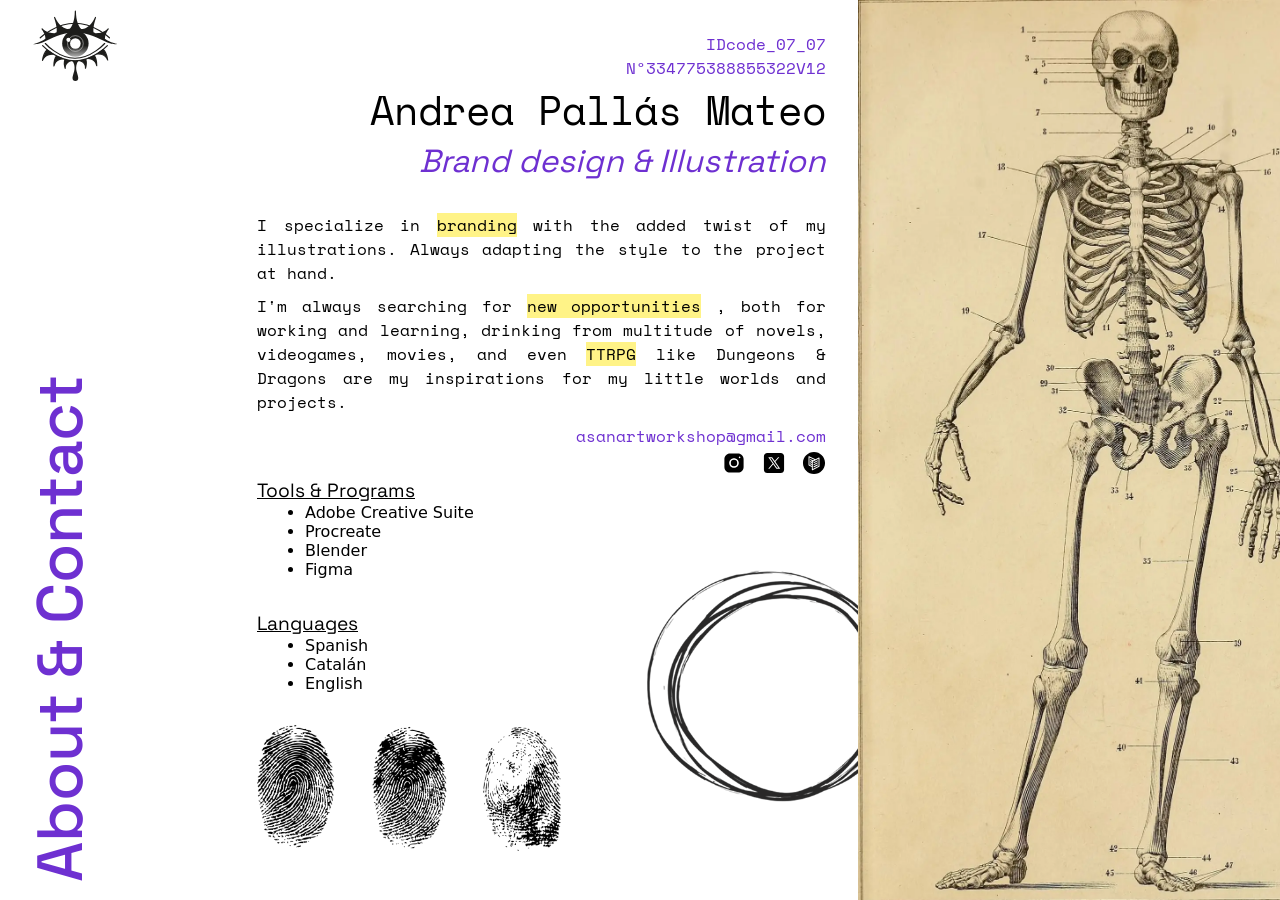
==== commit 08f577d8: "Noreferrer + symbols + svg" ====
--- a/about.html
+++ b/about.html
@@ -8,7 +8,8 @@
 
     <meta name="author" content="Andrea PM">
     <meta name="keywords" content="Graphic Design, Portfolio, Branding, Illustration, Printed Media, Packaging">
-    <meta name="description" content="Graphic design porfolio by Andrea PM. Designer specialized in branding and illustration" >
+    <meta name="description"
+        content="Graphic design porfolio by Andrea PM. Designer specialized in branding and illustration">
 
     <!-- Enlaces a CSS y JS -->
     <link rel="stylesheet" href="css/index.css">
@@ -30,7 +31,86 @@
 </head>
 
 <body>
-
+    <!-- ////////////////////////////////////////////////////////////////////// -->
+    <!-- ESTRUCTURA DEL DOCUMENTO about.html -->
+    <!-- 
+    - Main
+        - About
+            - About-columnWrapper
+                - About-column big
+                    - About-textWrapper
+                        - About-idPhoto
+                        - About-clip
+                        - About-span
+                        - About-h3
+                        - About-h4
+                        - About-p (x2)
+                        - About-a
+                        - Rrss-ul (x3)
+                            - Rs-li (x3)
+                                - Rs-a (x3)
+                                    - Rs-img (x3)
+                    
+                    - About-listWrapper
+                        - Scribble
+                        - About-bigClue
+                            - About-postIt normal Clue
+                                - Clue-p 
+                                - About-h5 
+                                - Clue-img tapeTop
+                                - Clue-img tapeBottom
+                        - About-imgWrapper
+                            - About-imgFingerprint (x3)
+              
+                    - About-column small
+                     - About-imgGraph
+
+     - Main-homeButton
+            - Main-logo
+        - Main-span
+    
+     - Header
+        - Header-presentation
+            - Header-logo
+            - Header-h1
+            - Header-role
+            - Header-nav
+                - Tabs-ul
+                    - Tabs-li (x3)
+                        - Tabs-a (x3)
+            - Header-rrss
+                - Rrss-ul
+                    - Rrss-li Rs (x3)
+                        - Rs-a (x3)
+                            - Rs-img (x3)
+        - Header-markers
+            - Markers-ul (x3)
+                - Markers-li (x3)
+                    - Markers-a (x3)             
+    -->
+
+    <!-- ////////////////////////////////////////////////////////////////////// -->
+
+    <!-- SVG ICONS - SYMBOLS -->
+    <!-- Definimos los símbolos de los iconos que usaremos en el archivo -->
+    <svg xmlns="http://www.w3.org/2000/svg" style="display: none;">
+        <symbol id="instagram" viewBox="0 0 30 30">
+            <path
+                d="M 9.9980469 3 C 6.1390469 3 3 6.1419531 3 10.001953 L 3 20.001953 C 3 23.860953 6.1419531 27 10.001953 27 L 20.001953 27 C 23.860953 27 27 23.858047 27 19.998047 L 27 9.9980469 C 27 6.1390469 23.858047 3 19.998047 3 L 9.9980469 3 z M 22 7 C 22.552 7 23 7.448 23 8 C 23 8.552 22.552 9 22 9 C 21.448 9 21 8.552 21 8 C 21 7.448 21.448 7 22 7 z M 15 9 C 18.309 9 21 11.691 21 15 C 21 18.309 18.309 21 15 21 C 11.691 21 9 18.309 9 15 C 9 11.691 11.691 9 15 9 z M 15 11 A 4 4 0 0 0 11 15 A 4 4 0 0 0 15 19 A 4 4 0 0 0 19 15 A 4 4 0 0 0 15 11 z" />
+        </symbol>
+
+        <symbol id="twitter" viewBox="0 0 50 50">
+            <path
+                d="M 11 4 C 7.134 4 4 7.134 4 11 L 4 39 C 4 42.866 7.134 46 11 46 L 39 46 C 42.866 46 46 42.866 46 39 L 46 11 C 46 7.134 42.866 4 39 4 L 11 4 z M 13.085938 13 L 21.023438 13 L 26.660156 21.009766 L 33.5 13 L 36 13 L 27.789062 22.613281 L 37.914062 37 L 29.978516 37 L 23.4375 27.707031 L 15.5 37 L 13 37 L 22.308594 26.103516 L 13.085938 13 z M 16.914062 15 L 31.021484 35 L 34.085938 35 L 19.978516 15 L 16.914062 15 z" />
+        </symbol>
+
+        <symbol id="carrd" viewBox="0 0 50 50">
+            <path
+                d="M 25 2 C 12.32 2 2 12.32 2 25 C 2 37.68 12.32 48 25 48 C 37.68 48 48 37.68 48 25 C 48 12.32 37.68 2 25 2 z M 14.523438 10.986328 C 14.688438 10.975078 14.854766 11.005078 15.009766 11.080078 L 27.970703 17.169922 C 27.970703 17.179922 27.980469 17.179688 27.980469 17.179688 L 34.970703 13.689453 C 35.280703 13.539453 35.639453 13.550234 35.939453 13.740234 C 36.229453 13.920234 36.410156 14.239844 36.410156 14.589844 L 36.410156 32.080078 C 36.410156 32.450078 36.199375 32.800703 35.859375 32.970703 L 21.980469 39.910156 C 21.830469 39.980156 21.679297 40.019531 21.529297 40.019531 C 21.349297 40.019531 21.16 39.969141 21 39.869141 C 20.71 39.689141 20.529297 39.359531 20.529297 39.019531 L 20.529297 33.240234 L 14.160156 30.240234 C 13.810156 30.080234 13.589844 29.729844 13.589844 29.339844 L 13.589844 11.980469 C 13.589844 11.640469 13.760781 11.320625 14.050781 11.140625 C 14.195781 11.050625 14.358437 10.997578 14.523438 10.986328 z M 15.589844 13.560547 L 15.589844 28.699219 L 20.529297 31.029297 L 20.529297 29.080078 L 17.169922 27.679688 C 16.659922 27.469687 16.410859 26.890859 16.630859 26.380859 C 16.840859 25.870859 17.419687 25.629844 17.929688 25.839844 L 20.529297 26.910156 L 20.529297 24.740234 L 17.169922 23.339844 C 16.659922 23.129844 16.410859 22.549063 16.630859 22.039062 C 16.840859 21.529062 17.419687 21.29 17.929688 21.5 L 20.529297 22.570312 L 20.529297 21.529297 C 20.529297 21.149297 20.740078 20.800859 21.080078 20.630859 L 17.169922 19 C 16.659922 18.79 16.410859 18.209219 16.630859 17.699219 C 16.840859 17.189219 17.419687 16.950156 17.929688 17.160156 L 23.460938 19.449219 L 25.710938 18.320312 L 15.589844 13.560547 z M 34.410156 16.199219 L 22.529297 22.150391 L 22.529297 37.400391 L 34.410156 31.460938 L 34.410156 16.199219 z M 32.123047 19.544922 C 32.512578 19.518672 32.900078 19.722344 33.080078 20.089844 C 33.330078 20.589844 33.130625 21.189688 32.640625 21.429688 L 25.390625 25.050781 C 25.240625 25.130781 25.089453 25.160156 24.939453 25.160156 C 24.569453 25.160156 24.220781 24.959375 24.050781 24.609375 C 23.800781 24.109375 24.000234 23.509531 24.490234 23.269531 L 31.740234 19.650391 C 31.862734 19.587891 31.993203 19.553672 32.123047 19.544922 z M 32.123047 23.884766 C 32.512578 23.858516 32.900078 24.062188 33.080078 24.429688 C 33.330078 24.929688 33.130625 25.529531 32.640625 25.769531 L 25.390625 29.390625 C 25.240625 29.470625 25.089453 29.5 24.939453 29.5 C 24.569453 29.5 24.220781 29.299219 24.050781 28.949219 C 23.800781 28.449219 24.000234 27.849375 24.490234 27.609375 L 31.740234 23.990234 C 31.862734 23.927734 31.993203 23.893516 32.123047 23.884766 z M 32.123047 28.224609 C 32.512578 28.198359 32.900078 28.402031 33.080078 28.769531 C 33.330078 29.269531 33.130625 29.869375 32.640625 30.109375 L 25.390625 33.730469 C 25.240625 33.810469 25.089453 33.839844 24.939453 33.839844 C 24.569453 33.839844 24.220781 33.639062 24.050781 33.289062 C 23.800781 32.789062 24.000234 32.189219 24.490234 31.949219 L 31.740234 28.330078 C 31.862734 28.267578 31.993203 28.233359 32.123047 28.224609 z" />
+        </symbol>
+
+
+    </svg>
 
 
     <!-- MAIN Contenido general de la página -->
@@ -60,15 +140,22 @@
                         <a href="mailto:asanartworkshop@gmail.com" class="About-a">asanartworkshop@gmail.com</a>
 
                         <ul class="Rrss-ul">
-                            <li class="Rrss-li Rs"><a target="_blank" class="Rs-a" href="https://www.instagram.com/saturni_idae/"><img
-                                        class="Rs-img" src="assets/instagram.svg" alt="instagram icon"
-                                        loading="lazy"></a></li>
-                            <li class="Rrss-li Rs"><a target="_blank" class="Rs-a" href="https://x.com/saturni_idae"><img class="Rs-img"
-                                        src="assets/twitter.svg" alt="twitter icon" loading="lazy"></a>
+                            <li class="Rrss-li Rs"><a target="_blank" rel="noreferrer" class="Rs-a"
+                                    href="https://www.instagram.com/saturni_idae/"> <svg class="Rs-img"
+                                        xmlns="http://www.w3.org/2000/svg" viewBox="0 0 30 30">
+                                        <use href="#instagram"></use>
+                                    </svg></a></li>
+                            <li class="Rrss-li Rs"><a target="_blank" rel="noreferrer" class="Rs-a"
+                                    href="https://x.com/saturni_idae"> <svg class="Rs-img"
+                                        xmlns="http://www.w3.org/2000/svg" viewBox="0 0 50 50">
+                                        <use href="#twitter"></use>
+                                    </svg></a>
                             </li>
-                            <li class="Rrss-li Rs"><a target="_blank" class="Rs-a"
-                                    href="https://saturni-idae.carrd.co/?utm_source=ig&utm_medium=social&utm_content=link_in_bio"><img
-                                        class="Rs-img" src="assets/carrd.svg" alt="carrd icon" loading="lazy"></a></li>
+                            <li class="Rrss-li Rs"><a target="_blank" rel="noreferrer" class="Rs-a"
+                                    href="https://saturni-idae.carrd.co/?utm_source=ig&utm_medium=social&utm_content=link_in_bio">
+                                    <svg class="Rs-img" xmlns="http://www.w3.org/2000/svg" viewBox="0 0 50 50">
+                                        <use href="#carrd"></use>
+                                    </svg></a></li>
                         </ul>
                     </div>
 
@@ -136,89 +223,105 @@
 
         </div>
 
-        <!-- HOME BUTTON-->
-        <!-- El Home button es igual en todas las páginas de la web. Al clicar en éste se activa el JS, haciendo que el Header con el navegador aparezca por el lado izquierdo en formatos grandes, y en dispositivos pequeños, que aparezca por la parte de arriba-->
-        <!-- Al clic nuevo en el ojo el header se esconde -->
-        <div class="Main-homeButton homeButton isActive">
-            <img src="assets/logo-ojo.png" alt="logoweb" class="Main-logo eyeBlink" loading="lazy">
-        </div>
-
-
-        <!-- HEADER -->
-        <!-- El header al clicarse el botón de HOME aparece superpuesto sobre el MAIN, permitiendo navegar entre las diferentes páginas de la web -->
-        <!-- Contiene el H1, el navegador, las redes sociales y un par de pestañas laterales que indican en que parte de la web uno se encuentra, además de otros enlaces personales para mayor información y proyectos.  -->
-
-        <!-- El header tiene la clase notActive por defecto. Ésta esconde el header hasta que el home button es pulsado, cambiándola por la clase isActive -->
-        <Header class="Main-header Header  notActive">
-            <div class="Header-presentation Presentation">
-                <img class="Main-logo Header-logo" src="assets/logo-ojo.png" alt="logoweb" loading="lazy">
-
-                <div class="Presentation-divider">
-                    <h1 class="Header-h1">Digital * Design</h1>
-                    <span class="Header-role">// Andrea Pallás Mateo // Brand design & Illustration //</span>
-
-                </div>
-
-
-
-                <div class="Header-wrapper">
-                    <nav class="Header-nav Tabs">
-                        <ul class="Tabs-ul">
-                            <li class="Tabs-li"><a title="Recent Projects"  href="index.html" class="Tabs-a">Recent Projects</a></li>
-                            <li class="Tabs-li "><a title="Project Gallery"  href="gallery.html" class="Tabs-a ">Project Gallery</a></li>
-                            <li class="Tabs-li"><a title="About and Contact" href="about.html" class="Tabs-a isActive">About & Contact</a></li>
-                        </ul>
-                    </nav>
-
-
-                    <div class="Header-rrss Rrss">
-
-                        <ul class="Rrss-ul">
-                            <li class="Rrss-li Rs"><a title="instagram link"  target="_blank" class="Rs-a" href="https://www.instagram.com/saturni_idae/"><img
-                                        class="Rs-img" src="assets/instagram.svg" alt="instagram icon"
-                                        loading="lazy"></a></li>
-                            <li class="Rrss-li Rs"><a title="twitter link" target="_blank" class="Rs-a" href="https://x.com/saturni_idae"><img class="Rs-img"
-                                        src="assets/twitter.svg" alt="twitter icon" loading="lazy"></a>
-                            </li>
-                            <li class="Rrss-li Rs"><a title="carrd link" target="_blank" class="Rs-a"
-                                    href="https://saturni-idae.carrd.co/?utm_source=ig&utm_medium=social&utm_content=link_in_bio"><img
-                                        class="Rs-img" src="assets/carrd.svg" alt="carrd icon" loading="lazy"></a></li>
-                        </ul>
-                    </div>
+
+
+
+
+    </Main>
+
+    <!-- HOME BUTTON-->
+    <!-- El Home button es igual en todas las páginas de la web. Al clicar en éste se activa el JS, haciendo que el Header con el navegador aparezca por el lado izquierdo en formatos grandes, y en dispositivos pequeños, que aparezca por la parte de arriba-->
+    <!-- Al clic nuevo en el ojo el header se esconde -->
+    <div class="Main-homeButton homeButton isActive">
+        <img src="assets/logo-ojo.svg" alt="logoweb" class="Main-logo eyeBlink" loading="lazy">
+    </div>
+
+
+    <!-- HEADER -->
+    <!-- El header al clicarse el botón de HOME aparece superpuesto sobre el MAIN, permitiendo navegar entre las diferentes páginas de la web -->
+    <!-- Contiene el H1, el navegador, las redes sociales y un par de pestañas laterales que indican en que parte de la web uno se encuentra, además de otros enlaces personales para mayor información y proyectos.  -->
+
+    <!-- El header tiene la clase notActive por defecto. Ésta esconde el header hasta que el home button es pulsado, cambiándola por la clase isActive -->
+    <Header class="Main-header Header  notActive">
+        <div class="Header-presentation Presentation">
+            <img class="Main-logo Header-logo" src="assets/logo-ojo.svg" alt="logoweb" loading="lazy">
+
+            <div class="Presentation-divider">
+                <h1 class="Header-h1">Digital * Design</h1>
+                <span class="Header-role">// Andrea Pallás Mateo // Brand design & Illustration //</span>
+
+            </div>
+
+
+
+            <div class="Header-wrapper">
+                <nav class="Header-nav Tabs">
+                    <ul class="Tabs-ul">
+                        <li class="Tabs-li"><a title="Recent Projects" href="index.html" class="Tabs-a">Recent
+                                Projects</a></li>
+                        <li class="Tabs-li "><a title="Project Gallery" href="gallery.html" class="Tabs-a ">Project
+                                Gallery</a></li>
+                        <li class="Tabs-li"><a title="About and Contact" href="about.html" class="Tabs-a isActive">About
+                                & Contact</a></li>
+                    </ul>
+                </nav>
+
+
+                <div class="Header-rrss Rrss">
+                    <ul class="Rrss-ul">
+                        <li class="Rrss-li Rs"><a title="instagram link" target="_blank" rel="noreferrer" class="Rs-a"
+                                href="https://www.instagram.com/saturni_idae/">
+
+                                <svg class="Rs-img" xmlns="http://www.w3.org/2000/svg" viewBox="0 0 30 30">
+                                    <use href="#instagram"></use>
+                                </svg>
+
+                            </a></li>
+                        <li class="Rrss-li Rs"><a title="twitter link" target="_blank" rel="noreferrer" class="Rs-a"
+                                href="https://x.com/saturni_idae">
+                                <svg class="Rs-img" xmlns="http://www.w3.org/2000/svg" viewBox="0 0 50 50">
+                                    <use href="#twitter"></use>
+                                </svg>
+
+                            </a>
+                        </li>
+                        <li class="Rrss-li Rs"><a title="carrd link" target="_blank" rel="noreferrer" class="Rs-a"
+                                href="https://saturni-idae.carrd.co/?utm_source=ig&utm_medium=social&utm_content=link_in_bio">
+                                <svg class="Rs-img" xmlns="http://www.w3.org/2000/svg" viewBox="0 0 50 50">
+                                    <use href="#carrd"></use>
+                                </svg>
+                            </a></li>
+                    </ul>
                 </div>
             </div>
-
-            <!-- Indicadores laterales de las páginas que se están visitando. Su objetivo es principalmente decorativo, reminiscente de una agenda o un cuaderno de notas con números de teléfono.
+        </div>
+
+        <!-- Indicadores laterales de las páginas que se están visitando. Su objetivo es principalmente decorativo, reminiscente de una agenda o un cuaderno de notas con números de teléfono.
              Cada uno contiene un enlace a una página diferente de la web, además de un enlace externo a mi portafolio de ilustración -->
-            <div class="Header-markers Markers">
-                <ul class="Markers-ul">
-                    <!-- La clase isActive indica qué marcador está activado, indicando qué parte de la web se está visitando -->
-                    <li class="Markers-li "><a title="marker a" href="index.html" class="Markers-a">Aa</a></li>
-                    <li class="Markers-li "><a title="marker b" href="gallery.html" class="Markers-a">Bb</a></li>
-                    <li class="Markers-li isActive"><a title="marker c" href="about.html" class="Markers-a">Cc</a></li>
-                </ul>
-
-                <ul class="Markers-ul">
-                    <li class="Markers-li"> <a title="mail" href="mailto:asanartworkshop@gmail.com"
-                            class="Markers-a">asanartworkshop@gmail.com</a>
-                    </li>
-                </ul>
-
-                <ul class="Markers-ul">
-                    <li class="Markers-li"> <a title="illustration portfolio" href="https://saturni-idae-illustration.carrd.co/" class="Markers-a"
-                            target="_blank" rel="noreferrer">Illustration Portfolio</a> </li>
-                </ul>
-            </div>
-
-
-
-        </Header>
-
-
-
-
-    </Main>
-
+        <div class="Header-markers Markers">
+            <ul class="Markers-ul">
+                <!-- La clase isActive indica qué marcador está activado, indicando qué parte de la web se está visitando -->
+                <li class="Markers-li "><a title="marker a" href="index.html" class="Markers-a">Aa</a></li>
+                <li class="Markers-li "><a title="marker b" href="gallery.html" class="Markers-a">Bb</a></li>
+                <li class="Markers-li isActive"><a title="marker c" href="about.html" class="Markers-a">Cc</a></li>
+            </ul>
+
+            <ul class="Markers-ul">
+                <li class="Markers-li"> <a title="mail" href="mailto:asanartworkshop@gmail.com"
+                        class="Markers-a">asanartworkshop@gmail.com</a>
+                </li>
+            </ul>
+
+            <ul class="Markers-ul">
+                <li class="Markers-li"> <a title="illustration portfolio"
+                        href="https://saturni-idae-illustration.carrd.co/" class="Markers-a" target="_blank"
+                        rel="noreferrer">Illustration Portfolio</a> </li>
+            </ul>
+        </div>
+
+
+
+    </Header>
 
 
 
--- a/css/index.css
+++ b/css/index.css
@@ -77,7 +77,7 @@
     --secondary-colour-grey: rgb(221, 221, 221);
 
     /* Colores de acento */
-    --secondary-colour-yellow: rgb(255, 243, 135) ;
+    --secondary-colour-yellow: rgb(255, 243, 135);
 
     /* Tipografía */
     /* Tipografía principal */
@@ -184,9 +184,9 @@
 body {
     background-color: var(--secondary-colour-black);
     position: relative;
-
-    /* cursor: none; */
-}
+}
+
+
 
 /* MAIN */
 
@@ -202,28 +202,28 @@
     position: fixed;
     top: 1px;
     left: 30px;
-    z-index: 1;
+
 }
 
 /* Cuando está isActive el logo aparece en pantalla y puede ser clicado para acceder al header o desactivarlo */
 .Main-homeButton .isActive {
-    transition: all 3s ease;
     opacity: 1;
 }
 
 .Main-homeButton .notActive {
-    transition: all 0.4s ease;
+
     opacity: 0;
 }
 
 .Main-logo {
     width: 10vh;
-
+    transition: imageLoading 0.4s ease;
     animation: imageLoading 1s ease both;
 }
 
 
 .Clickeye {
+    color: var(--primary-colour-purple);
     position: fixed;
 
     top: 3.5vh;
@@ -272,7 +272,7 @@
     display: flex;
     flex-flow: row nowrap;
 
-    transition: all 0.8s ease;
+    transition: transform 0.8s ease;
 
 }
 
@@ -360,6 +360,11 @@
     transition: all 1s ease;
 }
 
+/* Al pasar el ratón por encima del tab éste cambia */
+.Tabs-li:hover {
+    background-color: var(--secondary-colour-grey);
+}
+
 .Tabs-a {
     font-family: var(--font-family-space-mono);
     font-size: 1.25em;
@@ -369,7 +374,6 @@
 /* Al pasar el ratón por encima de los enlaces su formato cambia, De igual manera la clase isActive indica en qué página nos encontramos */
 .Tabs-a:hover {
     color: var(--primary-colour-purple);
-    padding: 10px 0 10px 0;
 }
 
 /* El formato del <a> será diferente si estamos en esa página */
@@ -520,7 +524,7 @@
     object-fit: cover;
     width: 100%;
     height: 100%;
-    transition: all .5s ease;
+    transition: transform .5s ease;
     animation: flow-left 1.5s ease 1;
 
 }
@@ -539,7 +543,6 @@
     flex-flow: column nowrap;
     justify-content: end;
 
-    transition: all .5s ease;
 
 }
 
@@ -559,7 +562,7 @@
     font-weight: 700;
     font-size: var(--font-size-heading-h3);
 
-    transition: all 0.3s ease;
+    transition: color 0.3s ease;
     animation: flow-left 1.5s ease 1;
 
     margin-bottom: 15px;
@@ -722,7 +725,7 @@
     max-height: 30rem;
     overflow: hidden;
 
-    transition: all .5s ease;
+    transition: opacity .5s ease;
 }
 
 /* Cuando pasamos el mouse sobre una de las imágenes de la galería ésta cambia de formato */
@@ -945,7 +948,7 @@
 .card {
     border-radius: 5px;
     perspective: 1900px;
-    transition: all 1s ease;
+    transition: transform 1s ease;
 }
 
 .card:hover {
@@ -987,7 +990,7 @@
 
     box-shadow: black 5px 5px 15px;
 
-    transition: all 1.5s ease;
+    transition: transform 1.5s ease;
 }
 
 .cardViewer-imgContainer {
@@ -1693,7 +1696,7 @@
 /* 700px */
 @media (max-width:700px) {
 
-      /* INDIVIDUAL PROJECT - Proyecto individual siendo visualizado */
+    /* INDIVIDUAL PROJECT - Proyecto individual siendo visualizado */
     .Block--columns {
         grid-template-columns: repeat(1, 1fr);
     }
@@ -1711,7 +1714,8 @@
     .recentProjects-info {
         min-height: 60%;
     }
- .recentProjects-h3 {
+
+    .recentProjects-h3 {
         font-size: 2em;
     }
 
